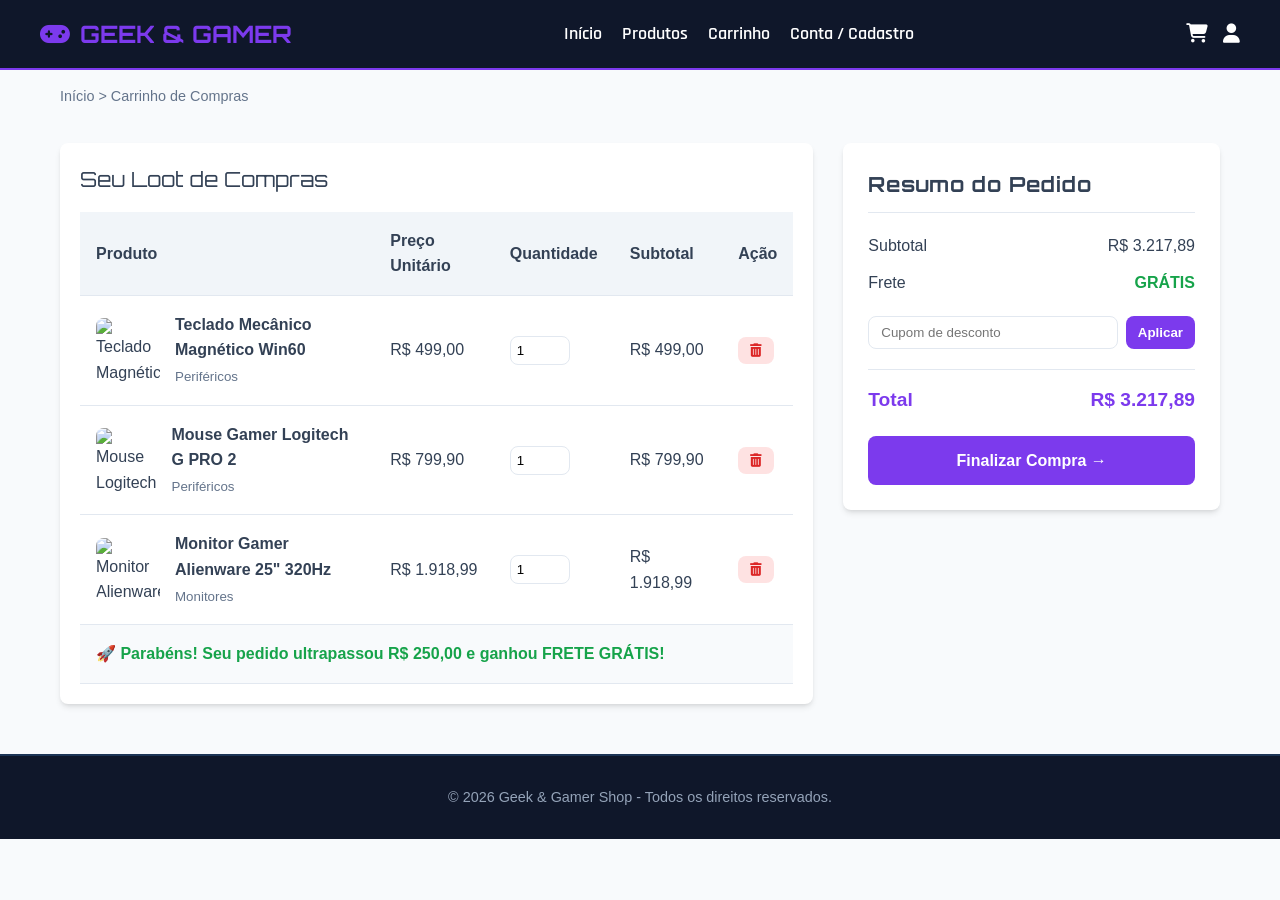
==== carrinho.html @ 7f60ca47 "feat: meu projeto ecommerce" ====
<!DOCTYPE html>
<html lang="pt-BR">
<head>
  <meta charset="UTF-8">
  <meta name="viewport" content="width=device-width, initial-scale=1.0">
  <title>Geek & Gamer Shop | Carrinho de Compras</title>
  <link rel="preconnect" href="https://fonts.googleapis.com">
  <link rel="preconnect" href="https://fonts.gstatic.com" crossorigin>
  <link href="https://fonts.googleapis.com/css2?family=Orbitron:wght@500;700&family=Rajdhani:wght@500;600;700&family=Roboto:wght@400;500&display=swap" rel="stylesheet">
  <link rel="stylesheet" href="https://cdnjs.cloudflare.com/ajax/libs/font-awesome/6.4.0/css/all.min.css">
  <link rel="stylesheet" href="style.css">
</head>
<body>

  <header class="main-header">
    <div class="container header-content">
      <a href="index.html" class="logo">
        <i class="fa-solid fa-gamepad"></i> GEEK & GAMER
      </a>
      <nav class="main-nav">
        <ul>
          <li><a href="index.html">Início</a></li>
          <li><a href="index.html#produtos">Produtos</a></li>
          <li><a href="carrinho.html">Carrinho</a></li>
          <li><a href="cadastro.html">Conta / Cadastro</a></li>
        </ul>
      </nav>
      <div class="nav-icons">
        <a href="carrinho.html" aria-label="Carrinho"><i class="fa-solid fa-cart-shopping" title="Carrinho"></i></a>
        <a href="cadastro.html" aria-label="Minha Conta"><i class="fa-solid fa-user" title="Minha Conta"></i></a>
      </div>
    </div>
  </header>

  <main class="container">
    <nav class="breadcrumb">
      <a href="index.html">Início</a> &gt; <span>Carrinho de Compras</span>
    </nav>

    <div class="cart-layout">
      <section class="cart-table-container">
        <table class="cart-table">
          <caption>Seu Loot de Compras</caption>
          <thead>
            <tr>
              <th scope="col">Produto</th>
              <th scope="col">Preço Unitário</th>
              <th scope="col">Quantidade</th>
              <th scope="col">Subtotal</th>
              <th scope="col">Ação</th>
            </tr>
          </thead>
          <tbody>
            <tr>
              <td>
                <div class="product-item-cell">
                  <img src="https://http2.mlstatic.com/D_NQ_NP_2X_890329-MLA99573027644_122025-F.webp" alt="Teclado Magnético" class="cart-thumb">
                  <div>
                    <strong>Teclado Mecânico Magnético Win60</strong><br>
                    <small style="color: var(--text-muted);">Periféricos</small>
                  </div>
                </div>
              </td>
              <td>R$ 499,00</td>
              <td><input type="number" min="1" value="1"></td>
              <td>R$ 499,00</td>
              <td><button type="button" class="btn-danger" title="Remover item"><i class="fa-solid fa-trash-can"></i></button></td>
            </tr>
            <tr>
              <td>
                <div class="product-item-cell">
                  <img src="https://http2.mlstatic.com/D_NQ_NP_2X_779223-MLA115973197641_082026-F.webp" alt="Mouse Logitech G PRO" class="cart-thumb">
                  <div>
                    <strong>Mouse Gamer Logitech G PRO 2</strong><br>
                    <small style="color: var(--text-muted);">Periféricos</small>
                  </div>
                </div>
              </td>
              <td>R$ 799,90</td>
              <td><input type="number" min="1" value="1"></td>
              <td>R$ 799,90</td>
              <td><button type="button" class="btn-danger" title="Remover item"><i class="fa-solid fa-trash-can"></i></button></td>
            </tr>
            <tr>
              <td>
                <div class="product-item-cell">
                  <img src="https://i.dell.com/is/image/DellContent/content/dam/ss2/product-images/dell-client-products/peripherals/monitors/alienware/aw2525hm/media-gallery/monitor-alienware-aw2525hm-bk-gallery-1.psd?fmt=png-alpha&pscan=auto&scl=1&hei=402&wid=338&qlt=100,0&resMode=sharp2&size=338,402" alt="Monitor Alienware" class="cart-thumb">
                  <div>
                    <strong>Monitor Gamer Alienware 25" 320Hz</strong><br>
                    <small style="color: var(--text-muted);">Monitores</small>
                  </div>
                </div>
              </td>
              <td>R$ 1.918,99</td>
              <td><input type="number" min="1" value="1"></td>
              <td>R$ 1.918,99</td>
              <td><button type="button" class="btn-danger" title="Remover item"><i class="fa-solid fa-trash-can"></i></button></td>
            </tr>
          </tbody>
          <tfoot>
            <tr>
              <td colspan="5">🚀 Parabéns! Seu pedido ultrapassou R$ 250,00 e ganhou <strong>FRETE GRÁTIS</strong>!</td>
            </tr>
          </tfoot>
        </table>
      </section>

      <aside class="order-summary">
        <h2>Resumo do Pedido</h2>
        <div class="summary-row">
          <span>Subtotal</span>
          <span>R$ 3.217,89</span>
        </div>
        <div class="summary-row">
          <span>Frete</span>
          <span style="color: var(--success-color); font-weight: bold;">GRÁTIS</span>
        </div>

        <div class="coupon-box">
          <input type="text" placeholder="Cupom de desconto">
          <button type="button" class="btn" style="padding: 8px 12px;">Aplicar</button>
        </div>

        <div class="summary-row total">
          <span>Total</span>
          <span>R$ 3.217,89</span>
        </div>

        <a href="cadastro.html" class="btn-checkout" style="margin-top: 20px;">Finalizar Compra →</a>
      </aside>
    </div>
  </main>

  <footer class="main-footer">
    <div class="container">
      <p>&copy; 2026 Geek & Gamer Shop - Todos os direitos reservados.</p>
    </div>
  </footer>

</body>
</html>
---- style.css ----
* {
    margin: 0;
    padding: 0;
    box-sizing: border-box;
    scroll-behavior: smooth;
}

:root {
    --bg-principal: #0b0c10;
    --bg-secundario: #1f2833;
    --cor-neon-cyan: #00f2fe;
    --cor-neon-pink: #4facfe;
    --cor-texto-claro: #c5c6c7;
    --cor-branco: #ffffff;
    --cor-card-bg: #151a22;
    --transicao-suave: all 0.3s ease-in-out;
}

body {
    background-color: var(--bg-principal);
    color: var(--cor-texto-claro);
    font-family: 'Roboto', sans-serif;
    overflow-x: hidden;
}

h1, h2, h3, .font-gamer {
    font-family: 'Orbitron', sans-serif;
    letter-spacing: 1px;
}

header {
    position: fixed;
    top: 0;
    left: 0;
    width: 100%;
    background-color: rgba(11, 12, 16, 0.95);
    border-bottom: 2px solid rgba(0, 242, 254, 0.2);
    z-index: 1000;
    backdrop-filter: blur(10px);
}

.nav-container {
    max-width: 1200px;
    margin: 0 auto;
    padding: 20px;
    display: flex;
    justify-content: space-between;
    align-items: center;
}

.logo {
    font-size: 1.6rem;
    font-weight: 700;
    text-decoration: none;
    color: var(--cor-branco);
    display: flex;
    align-items: center;
    gap: 10px;
}

.logo span {
    background: linear-gradient(45deg, var(--cor-neon-cyan), var(--cor-neon-pink));
    -webkit-background-clip: text;
    -webkit-text-fill-color: transparent;
}

.nav-links {
    display: flex;
    list-style: none;
    gap: 30px;
}

.nav-links a {
    text-decoration: none;
    color: var(--cor-texto-claro);
    font-family: 'Rajdhani', sans-serif;
    font-size: 1.2rem;
    font-weight: 600;
    transition: var(--transicao-suave);
    text-transform: uppercase;
    position: relative;
}

.nav-links a::after {
    content: '';
    position: absolute;
    bottom: -5px;
    left: 0;
    width: 0;
    height: 2px;
    background: var(--cor-neon-cyan);
    transition: var(--transicao-suave);
}

.nav-links a:hover::after {
    width: 100%;
}

.nav-links a:hover {
    color: var(--cor-neon-cyan);
    text-shadow: 0 0 10px rgba(0, 242, 254, 0.5);
}

.nav-icons {
    display: flex;
    gap: 20px;
    font-size: 1.3rem;
}

.nav-icons i {
    cursor: pointer;
    transition: var(--transicao-suave);
}

.nav-icons i:hover {
    color: var(--cor-neon-pink);
}


.hero {
    height: 85vh;
    margin-top: 80px;
    display: flex;
    align-items: center;
    justify-content: center;
    text-align: center;
    padding: 20px;
    border-bottom: 1px solid rgba(79, 172, 254, 0.1);
    
    /* Propriedades base do background */
    background-color: var(--bg-principal);
    background-size: cover;
    background-position: center center;
    background-repeat: no-repeat;
    
  
    animation: carrosselHero 15s infinite;
}


@keyframes carrosselHero {
    0%, 30% {
        background-image: linear-gradient(rgba(11, 12, 16, 0.7), rgba(11, 12, 16, 0.9)), 
                          url('https://images.unsplash.com/photo-1550745165-9bc0b252726f?w=1600&q=80');
    }
    33.33%, 63.33% {
        background-image: linear-gradient(rgba(11, 12, 16, 0.7), rgba(11, 12, 16, 0.9)), 
                          url('https://images.unsplash.com/photo-1598550476439-6847785fcea6?w=1600&q=80');
    }
    66.66%, 96.66% {
        background-image: linear-gradient(rgba(11, 12, 16, 0.7), rgba(11, 12, 16, 0.9)), 
                          url('https://images.unsplash.com/photo-1608889175123-8ee362201f81?w=1600&q=80');
    }
    100% {
        background-image: linear-gradient(rgba(11, 12, 16, 0.7), rgba(11, 12, 16, 0.9)), 
                          url('https://images.unsplash.com/photo-1550745165-9bc0b252726f?w=1600&q=80'); 
    }
}

.hero-content h1 {
    font-size: 3.5rem;
    color: var(--cor-branco);
    margin-bottom: 20px;
    text-shadow: 0 0 20px rgba(0, 242, 254, 0.4);
}

.hero-content p {
    font-size: 1.4rem;
    max-width: 800px;
    margin: 0 auto 40px auto;
    color: #ffffff;
}

.btn-cta {
    display: inline-block;
    padding: 15px 40px;
    font-family: 'Orbitron', sans-serif;
    font-weight: 700;
    font-size: 1rem;
    text-transform: uppercase;
    text-decoration: none;
    color: var(--bg-principal);
    background: linear-gradient(45deg, var(--cor-neon-cyan), var(--cor-neon-pink));
    border-radius: 5px;
    box-shadow: 0 0 15px rgba(0, 242, 254, 0.4);
    transition: var(--transicao-suave);
}

.btn-cta:hover {
    transform: translateY(-3px);
    box-shadow: 0 0 25px rgba(0, 242, 254, 0.8);
}


.secao-produtos {
    max-width: 1200px;
    margin: 80px auto;
    padding: 0 20px;
}

.titulo-secao {
    text-align: center;
    font-size: 2.2rem;
    margin-bottom: 50px;
    color: black;
    position: relative;
    text-transform: uppercase;
}

.titulo-secao::after {
    content: '';
    display: block;
    width: 80px;
    height: 4px;
    background: linear-gradient(to right, var(--cor-neon-cyan), var(--cor-neon-pink));
    margin: 15px auto 0 auto;
    border-radius: 2px;
}

.grid-produtos {
    display: grid;
    grid-template-columns: repeat(auto-fit, minmax(300px, 1fr));
    gap: 30px;
}

.card-produto {
    background-color: var(--cor-card-bg);
    border: 1px solid rgba(197, 198, 199, 0.1);
    border-radius: 8px;
    overflow: hidden;
    transition: var(--transicao-suave);
    display: flex;
    flex-direction: column;
    position: relative;
}

.card-produto:hover {
    transform: translateY(-10px);
    border-color: var(--cor-neon-cyan);
    box-shadow: 0 10px 20px rgba(0, 242, 254, 0.15);
}

.tag-categoria {
    position: absolute;
    top: 15px;
    left: 15px;
    background: rgba(11, 12, 16, 0.85);
    border: 1px solid var(--cor-neon-pink);
    color: var(--cor-neon-pink);
    padding: 5px 12px;
    font-size: 0.8rem;
    font-weight: 700;
    text-transform: uppercase;
    border-radius: 3px;
    z-index: 2;
}

.img-produto {
    height: 250px;
    width: 100%;
    object-fit: cover;
    border-bottom: 1px solid rgba(197, 198, 199, 0.1);
    transition: var(--transicao-suave);
}

.card-produto:hover .img-produto {
    filter: brightness(1.1);
}

.info-produto {
    padding: 25px;
    display: flex;
    flex-direction: column;
    flex-grow: 1;
}

.nome-produto {
    font-size: 1.3rem;
    color: var(--cor-branco);
    margin-bottom: 10px;
}

.desc-produto {
    font-size: 0.95rem;
    color: #959da5;
    line-height: 1.5;
    margin-bottom: 20px;
    flex-grow: 1;
}

.footer-produto {
    display: flex;
    justify-content: space-between;
    align-items: center;
    margin-top: auto;
}

.preco {
    font-family: 'Orbitron', sans-serif;
    font-size: 1.4rem;
    color: var(--cor-neon-cyan);
    font-weight: 700;
}

.btn-comprar {
    background: transparent;
    border: 2px solid var(--cor-neon-cyan);
    color: var(--cor-neon-cyan);
    padding: 8px 18px;
    font-family: 'Rajdhani', sans-serif;
    font-size: 1rem;
    font-weight: 700;
    text-transform: uppercase;
    cursor: pointer;
    border-radius: 4px;
    transition: var(--transicao-suave);
}

.btn-comprar:hover {
    background-color: var(--cor-neon-cyan);
    color: var(--bg-principal);
    box-shadow: 0 0 10px rgba(0, 242, 254, 0.4);
}


.sobre {
    background-color: #11161d;
    padding: 80px 20px;
    border-top: 1px solid rgba(79, 172, 254, 0.1);
    border-bottom: 1px solid rgba(79, 172, 254, 0.1);
}

.sobre-container {
    max-width: 1200px;
    margin: 0 auto;
    display: flex;
    align-items: center;
    gap: 50px;
    flex-wrap: wrap;
}

.sobre-texto {
    flex: 1;
    min-width: 300px;
}

.sobre-texto h2 {
    font-size: 2.2rem;
    color: var(--cor-branco);
    margin-bottom: 20px;
}

.sobre-texto p {
    font-size: 1.1rem;
    line-height: 1.7;
    margin-bottom: 25px;
    color: white;
}

.sobre-grid {
    flex: 1;
    min-width: 300px;
    display: grid;
    grid-template-columns: repeat(auto-fit, minmax(200px, 1fr));
    gap: 20px;
}

.diferencial-card {
    background-color: var(--bg-principal);
    padding: 25px;
    border-radius: 6px;
    text-align: center;
    border: 1px solid rgba(197, 198, 199, 0.05);
}

.diferencial-card i {
    font-size: 2.5rem;
    background: linear-gradient(45deg, var(--cor-neon-cyan), var(--cor-neon-pink));
    -webkit-background-clip: text;
    -webkit-text-fill-color: transparent;
    margin-bottom: 15px;
}

.diferencial-card h3 {
    font-size: 1.1rem;
    color: var(--cor-branco);
    margin-bottom: 8px;
}


.contato {
    max-width: 600px;
    margin: 80px auto;
    padding: 0 20px;
}

.form-grupo {
    margin-bottom: 20px;
}

.form-grupo label {
    display: block;
    margin-bottom: 8px;
    font-size: 0.9rem;
    text-transform: uppercase;
    letter-spacing: 1px;
    color: var(--cor-branco);
}

.form-controle {
    width: 100%;
    padding: 12px 15px;
    background-color: var(--cor-card-bg);
    border: 1px solid rgba(197, 198, 199, 0.2);
    border-radius: 4px;
    color: var(--cor-branco);
    font-family: inherit;
    transition: var(--transicao-suave);
}

.form-controle:focus {
    outline: none;
    border-color: var(--cor-neon-cyan);
    box-shadow: 0 0 8px rgba(0, 242, 254, 0.3);
}

textarea.form-controle {
    resize: vertical;
    min-height: 120px;
}

.btn-enviar {
    width: 100%;
    padding: 14px;
    background: linear-gradient(45deg, var(--cor-neon-cyan), var(--cor-neon-pink));
    border: none;
    color: var(--bg-principal);
    font-family: 'Orbitron', sans-serif;
    font-weight: 700;
    text-transform: uppercase;
    cursor: pointer;
    border-radius: 4px;
    transition: var(--transicao-suave);
}

.btn-enviar:hover {
    box-shadow: 0 0 20px rgba(0, 242, 254, 0.6);
    opacity: 0.95;
}


footer {
    background-color: #060709;
    padding: 40px 20px;
    text-align: center;
    border-top: 2px solid rgba(79, 172, 254, 0.2);
    font-size: 0.9rem;
}
.redes-sociais {
    display: flex;
    justify-content: center;
    gap: 20px;
    margin-bottom: 20px;
}
.redes-sociais a {
    color: var(--cor-texto-claro);
    font-size: 1.3rem;
    transition: var(--transicao-suave);
}
.redes-sociais a:hover {
    color: var(--cor-neon-cyan);
}


@media (max-width: 768px) {
    .nav-links {
        display: none;
    }
    .hero-content h1 {
        font-size: 2.3rem;
    }
    .hero-content p {
        font-size: 1.1rem;
    }
    .sobre-container {
        flex-direction: column;
    }
}


.chat-wrapper {
    position: fixed;
    bottom: 25px;
    left: 25px; 
    z-index: 9999;
    font-family: 'Rajdhani', sans-serif;
}

.chat-btn {
    width: 60px;
    height: 60px;
    border-radius: 50%;
    background: linear-gradient(45deg, var(--cor-neon-cyan), var(--cor-neon-pink));
    border: none;
    color: var(--bg-principal);
    font-size: 1.6rem;
    cursor: pointer;
    box-shadow: 0 0 15px rgba(0, 242, 254, 0.4);
    transition: var(--transicao-suave);
    position: relative;
    display: flex;
    align-items: center;
    justify-content: center;
}

.chat-btn:hover {
    transform: scale(1.1) rotate(5deg);
    box-shadow: 0 0 25px rgba(0, 242, 254, 0.8);
}

.chat-badge {
    position: absolute;
    top: 2px;
    right: 2px;
    width: 12px;
    height: 12px;
    background-color: #ff3838;
    border-radius: 50%;
    border: 2px solid var(--bg-principal);
    animation: pulso 2s infinite;
}

@keyframes pulso {
    0% { transform: scale(0.9); opacity: 1; }
    50% { transform: scale(1.2); opacity: 0.7; }
    100% { transform: scale(0.9); opacity: 1; }
}

.chat-janela {
    position: absolute;
    bottom: 75px;
    left: 0;
    width: 320px;
    height: 400px;
    background-color: var(--cor-card-bg);
    border: 1px solid rgba(0, 242, 254, 0.3);
    border-radius: 12px;
    box-shadow: 0 10px 30px rgba(0, 0, 0, 0.5);
    display: flex;
    flex-direction: column;
    overflow: hidden;
    transform: scale(0.8) translateY(20px);
    opacity: 0;
    pointer-events: none;
    transition: all 0.3s cubic-bezier(0.175, 0.885, 0.32, 1.275);
}

.chat-janela.ativo {
    transform: scale(1) translateY(0);
    opacity: 1;
    pointer-events: auto;
}

.chat-header {
    background-color: var(--bg-principal);
    padding: 15px;
    display: flex;
    align-items: center;
    gap: 12px;
    border-bottom: 1px solid rgba(0, 242, 254, 0.1);
}

.chat-avatar {
    position: relative;
    width: 40px;
    height: 40px;
    background: rgba(0, 242, 254, 0.1);
    border: 1px solid var(--cor-neon-cyan);
    border-radius: 50%;
    display: flex;
    align-items: center;
    justify-content: center;
    color: var(--cor-neon-cyan);
    font-size: 1.2rem;
}

.status-online {
    position: absolute;
    bottom: 0;
    right: 0;
    width: 10px;
    height: 10px;
    background-color: #00ff66;
    border-radius: 50%;
    border: 2px solid var(--bg-principal);
}

.chat-header h4 {
    color: var(--cor-branco);
    font-size: 1.1rem;
    font-family: 'Orbitron', sans-serif;
}

.chat-header p {
    font-size: 0.8rem;
    color: #959da5;
}

.chat-fechar {
    margin-left: auto;
    background: transparent;
    border: none;
    color: var(--cor-texto-claro);
    cursor: pointer;
    font-size: 1.1rem;
    transition: var(--transicao-suave);
}

.chat-fechar:hover {
    color: var(--cor-neon-pink);
}

.chat-mensagens {
    flex-grow: 1;
    padding: 15px;
    overflow-y: auto;
    display: flex;
    flex-direction: column;
    gap: 12px;
    font-family: 'Roboto', sans-serif;
    font-size: 0.9rem;
    background-color: rgba(11, 12, 16, 0.3);
}

.msg {
    padding: 10px 14px;
    border-radius: 8px;
    max-width: 85%;
    line-height: 1.4;
}

.msg-bot {
    background-color: var(--bg-principal);
    color: var(--cor-texto-claro);
    align-self: flex-start;
    border-left: 3px solid var(--cor-neon-cyan);
}

.msg-user {
    background: linear-gradient(45deg, rgba(0, 242, 254, 0.2), rgba(79, 172, 254, 0.2));
    color: var(--cor-branco);
    align-self: flex-end;
    border-right: 3px solid var(--cor-neon-pink);
    text-align: right;
}

.chat-input-area {
    padding: 12px;
    background-color: var(--bg-principal);
    display: flex;
    gap: 8px;
    border-top: 1px solid rgba(197, 198, 199, 0.1);
}

.chat-input-area input {
    flex-grow: 1;
    background-color: var(--cor-card-bg);
    border: 1px solid rgba(197, 198, 199, 0.2);
    padding: 8px 12px;
    border-radius: 4px;
    color: var(--cor-branco);
    font-family: inherit;
}

.chat-input-area input:focus {
    outline: none;
    border-color: var(--cor-neon-cyan);
}

.chat-input-area button {
    background: transparent;
    border: 1px solid var(--cor-neon-cyan);
    color: var(--cor-neon-cyan);
    padding: 8px 12px;
    border-radius: 4px;
    cursor: pointer;
    transition: var(--transicao-suave);
}

.chat-input-area button:hover {
    background-color: var(--cor-neon-cyan);
    color: var(--bg-principal);
    box-shadow: 0 0 10px rgba(0, 242, 254, 0.4);
}

.hero {
    height: 85vh;
    margin-top: 80px;
    position: relative;
    border-bottom: 1px solid rgba(79, 172, 254, 0.1);
}

.carousel-container {
    display: flex;
    overflow-x: auto;
    scroll-snap-type: x mandatory; 
    height: 100%;
    scroll-behavior: smooth;
    

    -ms-overflow-style: none; 
    scrollbar-width: none;  
}

.carousel-container::-webkit-scrollbar {
    display: none; 
}

.carousel-slide {
    min-width: 100%;
    height: 100%;
    scroll-snap-align: start; 
    display: flex;
    align-items: center;
    justify-content: center;
    text-align: center;
    padding: 20px;
    background-size: cover;
    background-position: center center;
    background-repeat: no-repeat;
}


.slide-1 {
    background-image: linear-gradient(rgba(11, 12, 16, 0.7), rgba(11, 12, 16, 0.9)), 
                      url('https://images.unsplash.com/photo-1550745165-9bc0b252726f?w=1600&q=80');
}

.slide-2 {
    background-image: linear-gradient(rgba(11, 12, 16, 0.7), rgba(11, 12, 16, 0.9)), 
                      url('https://images.unsplash.com/photo-1598550476439-6847785fcea6?w=1600&q=80');
}

.slide-3 {
    background-image: linear-gradient(rgba(11, 12, 16, 0.7), rgba(11, 12, 16, 0.9)), 
                      url('https://images.unsplash.com/photo-1608889175123-8ee362201f81?w=1600&q=80');
}

.hero-content h1 {
    font-size: 3.5rem;
    color: var(--cor-branco);
    margin-bottom: 20px;
    text-shadow: 0 0 20px rgba(0, 242, 254, 0.4);
}

.hero-content p {
    font-size: 1.4rem;
    max-width: 800px;
    margin: 0 auto 40px auto;
    color: #959da5;
}

.btn-cta {
    display: inline-block;
    padding: 15px 40px;
    font-family: 'Orbitron', sans-serif;
    font-weight: 700;
    font-size: 1rem;
    text-transform: uppercase;
    text-decoration: none;
    color: var(--bg-principal);
    background: linear-gradient(45deg, var(--cor-neon-cyan), var(--cor-neon-pink));
    border-radius: 5px;
    box-shadow: 0 0 15px rgba(0, 242, 254, 0.4);
    transition: var(--transicao-suave);
}

.btn-cta:hover {
    transform: translateY(-3px);
    box-shadow: 0 0 25px rgba(0, 242, 254, 0.8);
}
* {
    margin: 0;
    padding: 0;
    box-sizing: border-box;
    font-family: sans-serif;
}

body {
    background-color: #f4f6f9;
    color: #ffffff;
}

.container {
    max-width: 1200px;
    margin: 0 auto;
    padding: 20px;
}

.site-header {
    background-color: #1a1a2e;
    color: #fff;
    padding: 15px 40px;
    display: flex;
    justify-content: space-between;
    align-items: center;
}

.site-header .logo {
    font-size: 24px;
    font-weight: bold;
}

.menu-principal a {
    color: #fff;
    text-decoration: none;
    margin-left: 20px;
}
fa-solid fa-truck-fast h3 {
    color: white;
}
fa-solid fa-truck-fast  {
    color: white;
}

:root {
  --primary-color: #7c3aed;
  --primary-hover: #6d28d9;
  --secondary-color: #0f172a;
  --bg-color: #f8fafc;
  --card-bg: #ffffff;
  --text-color: #334155;
  --text-muted: #64748b;
  --border-color: #e2e8f0;
  --success-color: #16a34a;
  --danger-color: #dc2626;
  --radius: 8px;
  --shadow: 0 4px 6px -1px rgba(0, 0, 0, 0.1), 0 2px 4px -2px rgba(0, 0, 0, 0.1);
  --font-main: 'Roboto', system-ui, -apple-system, sans-serif;
  --font-title: 'Orbitron', sans-serif;
}

* {
  margin: 0;
  padding: 0;
  box-sizing: border-box;
}

body {
  font-family: var(--font-main);
  background-color: var(--bg-color);
  color: var(--text-color);
  line-height: 1.6;
}

a {
  text-decoration: none;
  color: inherit;
  transition: color 0.2s;
}

img {
  max-width: 100%;
  display: block;
}

.container {
  max-width: 1200px;
  margin: 0 auto;
  padding: 0 20px;
}

.main-header {
  background-color: var(--secondary-color);
  color: #ffffff;
  border-bottom: 2px solid var(--primary-color);
  position: sticky;
  top: 0;
  z-index: 100;
}

.header-content {
  display: flex;
  justify-content: space-between;
  align-items: center;
  padding: 15px 0;
}

.logo {
  font-family: var(--font-title);
  font-size: 1.5rem;
  font-weight: 700;
  color: var(--primary-color);
  display: flex;
  align-items: center;
  gap: 10px;
}

.main-nav ul {
  display: flex;
  list-style: none;
  gap: 20px;
}

.main-nav a {
  font-family: 'Rajdhani', sans-serif;
  font-weight: 600;
  font-size: 1.1rem;
}

.main-nav a:hover,
.logo:hover {
  color: #ffffff;
}

.nav-icons {
  display: flex;
  gap: 15px;
  font-size: 1.2rem;
  align-items: center;
}

.nav-icons a:hover {
  color: var(--primary-color);
}

.breadcrumb {
  padding: 15px 0;
  font-size: 0.9rem;
  color: var(--text-muted);
}

.breadcrumb a:hover {
  color: var(--primary-color);
}

.btn {
  display: inline-block;
  padding: 12px 24px;
  background-color: var(--primary-color);
  color: #ffffff !important;
  border: none;
  border-radius: var(--radius);
  font-weight: 600;
  cursor: pointer;
  transition: background-color 0.2s, transform 0.1s;
  text-align: center;
}

.btn:hover {
  background-color: var(--primary-hover);
  transform: translateY(-2px);
}

.btn-block {
  display: block;
  width: 100%;
}

.btn-danger {
  background-color: #fee2e2;
  color: var(--danger-color);
  padding: 6px 12px;
  border: none;
  border-radius: var(--radius);
  cursor: pointer;
}

.btn-danger:hover {
  background-color: #fca5a5;
}

.product-detail-grid {
  display: grid;
  grid-template-columns: 1fr 1fr;
  gap: 40px;
  background-color: var(--card-bg);
  padding: 30px;
  border-radius: var(--radius);
  box-shadow: var(--shadow);
}

.product-gallery {
  display: flex;
  flex-direction: column;
  gap: 15px;
}

.main-image {
  aspect-ratio: 1 / 1;
  object-fit: cover;
  border-radius: var(--radius);
  width: 100%;
  border: 1px solid var(--border-color);
}

.thumbnail-list {
  display: flex;
  gap: 10px;
}

.thumb-item {
  width: 80px;
  height: 80px;
  aspect-ratio: 1 / 1;
  object-fit: cover;
  border-radius: var(--radius);
  cursor: pointer;
  border: 2px solid transparent;
  transition: border-color 0.2s, transform 0.2s;
}

.thumb-item:hover {
  border-color: var(--primary-color);
  transform: translateY(-2px);
}

.product-info h1 {
  font-family: var(--font-title);
  font-size: 2rem;
  margin-bottom: 10px;
}

.rating {
  color: #f59e0b;
  margin-bottom: 15px;
  font-size: 0.9rem;
}

.price-box {
  margin: 20px 0;
}

.price-old {
  text-decoration: line-through;
  color: var(--text-muted);
  font-size: 1rem;
}

.price-current {
  font-size: 2.5rem;
  font-weight: 700;
  color: var(--primary-color);
}

.options-group {
  margin-bottom: 25px;
}

.options-group label {
  display: block;
  font-weight: 600;
  margin-bottom: 8px;
}

.options-group select {
  width: 100%;
  padding: 10px;
  border: 1px solid var(--border-color);
  border-radius: var(--radius);
  font-size: 1rem;
}

.specs-section {
  margin-top: 40px;
  background-color: var(--card-bg);
  padding: 30px;
  border-radius: var(--radius);
  box-shadow: var(--shadow);
}

.specs-section h2 {
  font-family: var(--font-title);
  margin-bottom: 20px;
}

.specs-table {
  width: 100%;
  border-collapse: collapse;
}

.specs-table th, .specs-table td {
  padding: 12px 16px;
  text-align: left;
  border-bottom: 1px solid var(--border-color);
}

.specs-table th {
  font-weight: 600;
  width: 30%;
  background-color: #f1f5f9;
}

.specs-table tbody tr:nth-child(even) {
  background-color: #f8fafc;
}

.cart-layout {
  display: grid;
  grid-template-columns: 2fr 1fr;
  gap: 30px;
  margin-top: 20px;
}

.cart-table-container {
  background-color: var(--card-bg);
  padding: 20px;
  border-radius: var(--radius);
  box-shadow: var(--shadow);
  overflow-x: auto;
}

.cart-table {
  width: 100%;
  border-collapse: collapse;
}

.cart-table caption {
  font-family: var(--font-title);
  font-size: 1.3rem;
  margin-bottom: 15px;
  text-align: left;
  caption-side: top;
}

.cart-table th, .cart-table td {
  padding: 16px;
  text-align: left;
  border-bottom: 1px solid var(--border-color);
}

.cart-table th {
  background-color: #f1f5f9;
  font-weight: 600;
}

.product-item-cell {
  display: flex;
  align-items: center;
  gap: 15px;
}

.cart-thumb {
  width: 64px;
  height: 64px;
  object-fit: cover;
  border-radius: var(--radius);
}

.cart-table input[type="number"] {
  width: 60px;
  padding: 6px;
  border: 1px solid var(--border-color);
  border-radius: var(--radius);
}

.cart-table tfoot td {
  font-weight: 600;
  background-color: #f8fafc;
  color: var(--success-color);
}

.order-summary {
  background-color: var(--card-bg);
  padding: 25px;
  border-radius: var(--radius);
  box-shadow: var(--shadow);
  height: fit-content;
}

.order-summary h2 {
  font-family: var(--font-title);
  font-size: 1.3rem;
  margin-bottom: 20px;
  border-bottom: 1px solid var(--border-color);
  padding-bottom: 10px;
}

.summary-row {
  display: flex;
  justify-content: space-between;
  margin-bottom: 12px;
}

.summary-row.total {
  font-size: 1.2rem;
  font-weight: 700;
  border-top: 1px solid var(--border-color);
  padding-top: 15px;
  margin-top: 15px;
  color: var(--primary-color);
}

.coupon-box {
  display: flex;
  gap: 8px;
  margin: 20px 0;
}

.coupon-box input {
  flex: 1;
  padding: 8px 12px;
  border: 1px solid var(--border-color);
  border-radius: var(--radius);
  outline: none;
}

.btn-checkout {
  display: block;
  width: 100%;
  padding: 12px 24px;
  background-color: var(--primary-color);
  color: #ffffff !important;
  border-radius: var(--radius);
  font-weight: 600;
  text-align: center;
  transition: background-color 0.2s;
}

.btn-checkout:hover {
  background-color: var(--primary-hover);
}

.checkout-form {
  background-color: var(--card-bg);
  padding: 30px;
  border-radius: var(--radius);
  box-shadow: var(--shadow);
  max-width: 800px;
  margin: 0 auto;
}

fieldset {
  border: 1px solid var(--border-color);
  border-radius: var(--radius);
  padding: 20px;
  margin-bottom: 25px;
}

legend {
  font-weight: 700;
  padding: 0 10px;
  color: var(--primary-color);
  font-family: 'Rajdhani', sans-serif;
  font-size: 1.2rem;
}

.form-grid {
  display: grid;
  grid-template-columns: repeat(2, 1fr);
  gap: 15px;
}

.form-group {
  display: flex;
  flex-direction: column;
  gap: 6px;
}

.form-group.full-width {
  grid-column: span 2;
}

.form-group label {
  font-size: 0.9rem;
  font-weight: 600;
}

.form-group input,
.form-group select {
  padding: 10px 14px;
  border: 1px solid var(--border-color);
  border-radius: var(--radius);
  font-size: 1rem;
  outline: none;
  transition: border-color 0.2s, box-shadow 0.2s;
}

.checkout-form input:focus,
.checkout-form select:focus {
  border-color: var(--primary-color);
  box-shadow: 0 0 0 3px rgba(124, 58, 237, 0.2);
}

.checkout-form input:focus:valid,
.checkout-form select:focus:valid {
  border-color: var(--success-color);
  box-shadow: 0 0 0 3px rgba(22, 163, 74, 0.2);
}

.checkout-form input:focus:invalid,
.checkout-form select:focus:invalid {
  border-color: var(--danger-color);
  box-shadow: 0 0 0 3px rgba(220, 38, 38, 0.2);
}

.payment-options {
  display: flex;
  gap: 15px;
  flex-wrap: wrap;
}

.payment-card {
  flex: 1;
  min-width: 150px;
  border: 1px solid var(--border-color);
  border-radius: var(--radius);
  padding: 15px;
  display: flex;
  align-items: center;
  gap: 10px;
  cursor: pointer;
  transition: border-color 0.2s, background-color 0.2s;
}

.payment-card:hover {
  background-color: #f8fafc;
}

.payment-card input[type="radio"] {
  accent-color: var(--primary-color);
}

.payment-card:has(input[type="radio"]:checked) {
  border-color: var(--primary-color);
  background-color: #f3e8ff;
}

.terms-group {
  display: flex;
  align-items: center;
  gap: 10px;
  margin-bottom: 20px;
}

.main-footer {
  background-color: var(--secondary-color);
  color: #94a3b8;
  padding: 30px 0;
  margin-top: 50px;
  text-align: center;
}

.redes-sociais {
  font-size: 1.5rem;
  margin-bottom: 15px;
  display: flex;
  justify-content: center;
  gap: 20px;
}

.redes-sociais a {
  color: #ffffff;
}

.redes-sociais a:hover {
  color: var(--primary-color);
}

@media (max-width: 768px) {
  .header-content {
    flex-direction: column;
    gap: 15px;
  }

  .product-detail-grid,
  .cart-layout,
  .form-grid {
    grid-template-columns: 1fr;
  }

  .form-group.full-width {
    grid-column: span 1;
  }

  .payment-options {
    flex-direction: column;
  }
}
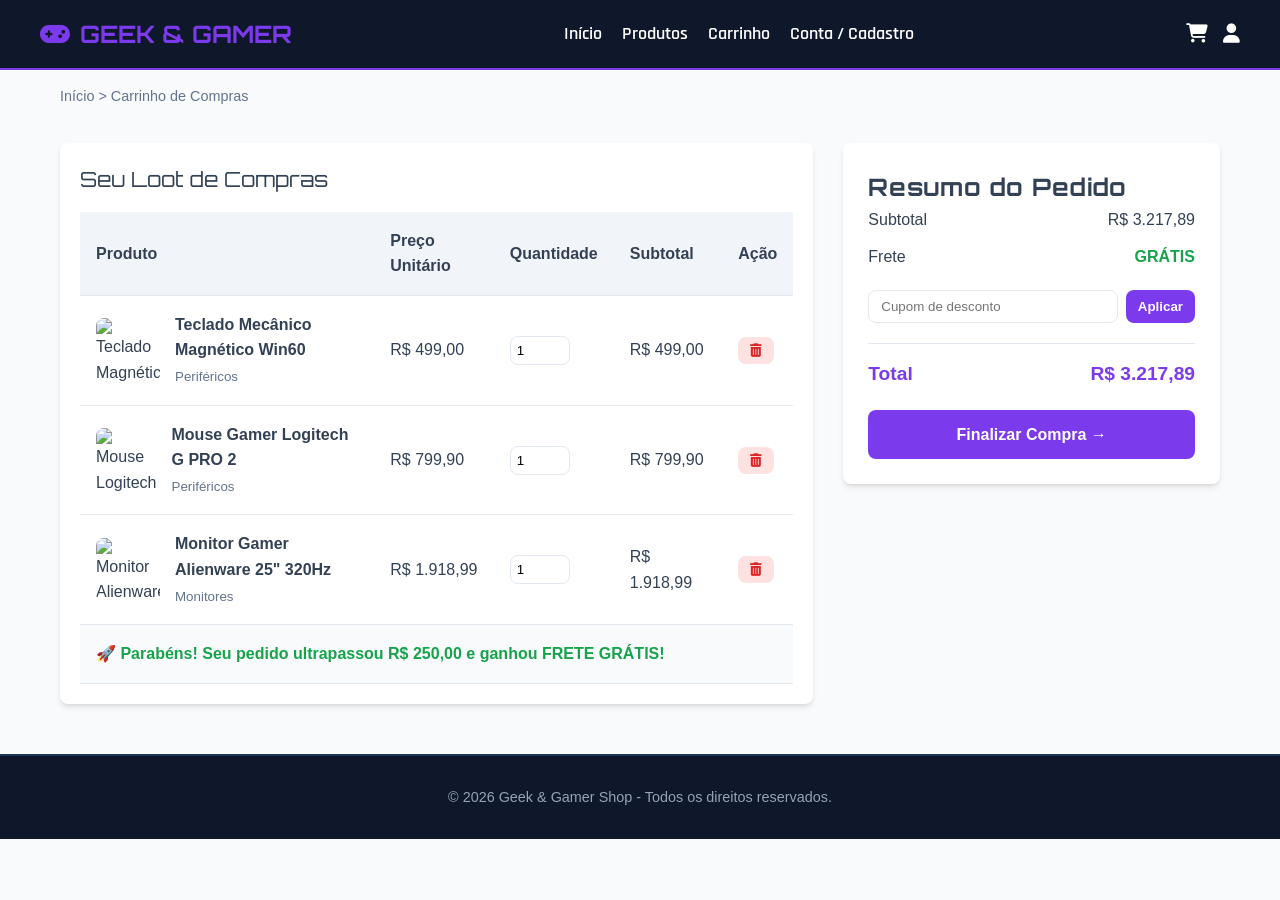
==== commit 153b0ea3: "feat: atualizando site" ====
--- a/carrinho.html
+++ b/carrinho.html
@@ -38,7 +38,7 @@
     </nav>
 
     <div class="cart-layout">
-      <section class="cart-table-container">
+      <div class="cart-table-container">
         <table class="cart-table">
           <caption>Seu Loot de Compras</caption>
           <thead>
@@ -103,10 +103,10 @@
             </tr>
           </tfoot>
         </table>
-      </section>
+      </div>
 
       <aside class="order-summary">
-        <h2>Resumo do Pedido</h2>
+        <h1>Resumo do Pedido</h1>
         <div class="summary-row">
           <span>Subtotal</span>
           <span>R$ 3.217,89</span>
@@ -138,4 +138,4 @@
   </footer>
 
 </body>
-</html>+</html>
